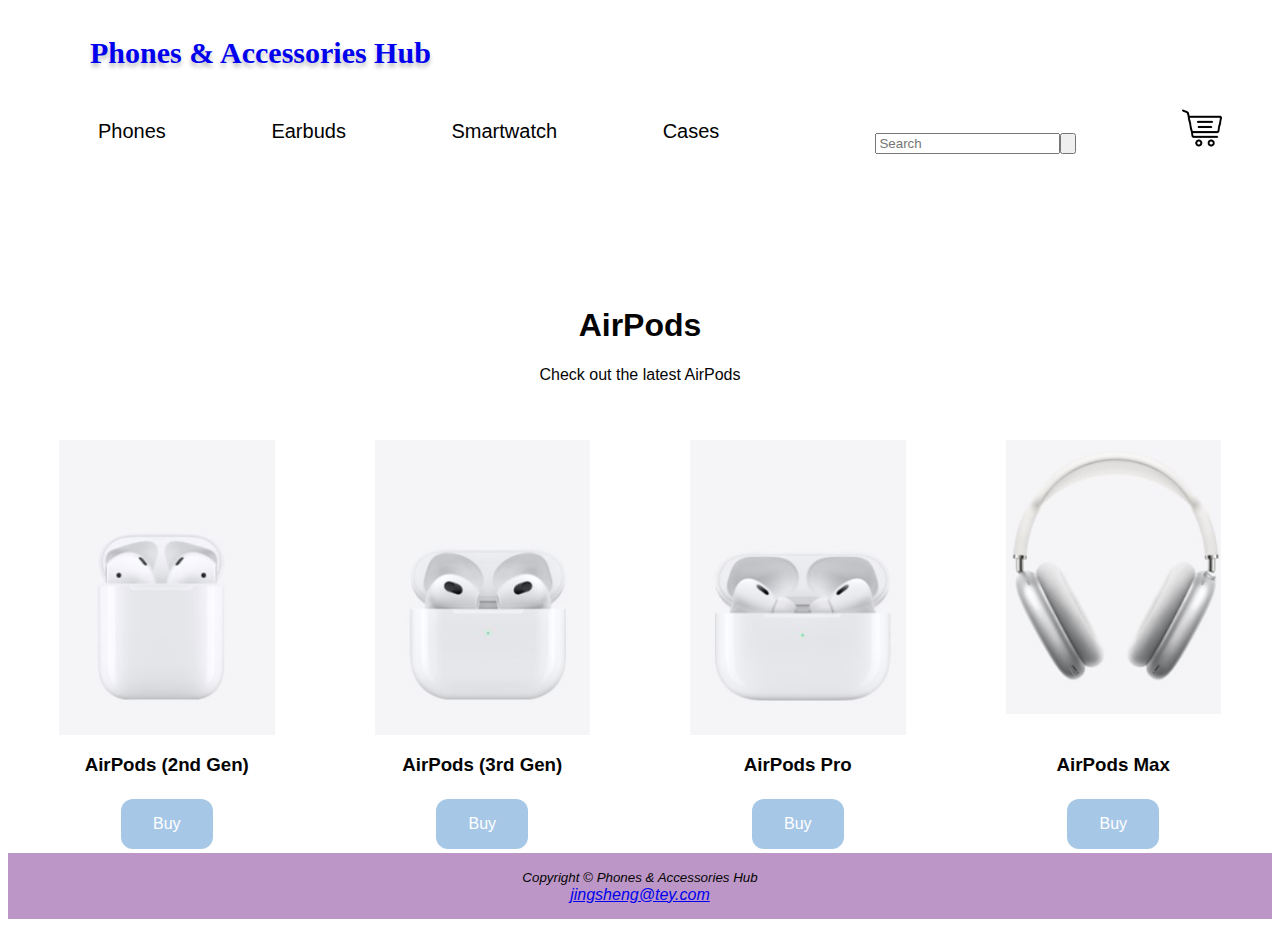
==== airpod.html @ 937c3b01 "Add files via upload" ====
<!doctype html>
<html lang="en">
<head>
  <title>Airpods</title>
  <meta charset = "uft-8">
  <link href="./CSS/styles.css" rel="stylesheet" >
</head>
<body>
</style>

<body>
	<header>
		<h2><a href="index.html" style="text-decoration:none">Phones & Accessories Hub</a></h2>
	</header>
	<nav>
		<div class="navbar">
			<ul>
				<li><a href="phone.html">Phones</a></li>
				<li><a href="airpod.html">Earbuds</a></li>
				<li><a href="smartwatch.html">Smartwatch</a></li>
				<li><a href="cases.html">Cases</a></li>
			</ul>
			<ul>
				<li><input type="search" placeholder="Search"><button type="submit"><i class="searchbutton"></i></button></li>
				<li><a href="cart.html"><img src="./Image/cart.png" class="cart"></a></li>
			</ul>
		</div>
	</nav>
<div class="header">
  <h1>AirPods</h1>
  <p>Check out the latest AirPods</p>
</div>

<!-- Photo Grid -->
<div class="row"> 
  <div class="column">
    <img src="./Image/airpods(2).jpg" style="width:100%">

	</div>


  <div class="column">
    <img src="./Image/airpods(3).jpg" style="width:100%">

	</div>
	

  <div class="column">
    <img src="./Image/airpodspro.jpg" style="width:100%">

	</div>

 
  <div class="column">
    <img src="./Image/airpodsmax.jpg" style="width:100%">
	</div>
 

</div>

<!-- buttons and text -->
<div class="row"> 
  <div class="column">
  	<h3>AirPods (2nd Gen)</h3>
	<button class="btn">Buy</button>
	</div>
  
   <div class="column">
	<h3>AirPods (3rd Gen)</h3>
	<button class="btn">Buy</button>
	</div>
   <div class="column">
	<h3>AirPods Pro</h3>
	<button class="btn">Buy</button>

	</div>
  <div class="column">
  	<h3>AirPods Max</h3>
	<button class="btn">Buy</button>
	</div>
</div>	
  
<footer>
  <small><i>Copyright &copy; Phones & Accessories Hub</i></small>
<br><i><a href="mailto:jingsheng@tey.com">jingsheng@tey.com</a></i>
</footer>
</body>
</html>
---- CSS/styles.css ----
* {
    box-sizing: border-box;
  }
  
  .header {
    text-align: center;
    padding: 32px;
  }
  
  .row {
    display: -ms-flexbox; /* IE10 */
    display: flex;
    -ms-flex-wrap: wrap; /* IE10 */
    flex-wrap: wrap;
    padding: 0 1px;
  }
  
  /* Create four equal columns that sits next to each other */
  .column {
    -ms-flex: 25%; /* IE10 */
    flex: 25%;
    max-width: 25%;
    padding: 0 50px;
    text-align: center;
  }
  
  .column img {
    margin-top: 8px;
    vertical-align: middle;
    width: 100%;
  }
  
  /* Responsive layout - makes a two column-layout instead of four columns */
  @media screen and (max-width: 800px) {
    .column {
      -ms-flex: 50%;
      flex: 50%;
      max-width: 50%;
    }
  }
  
  /* Responsive layout - makes the two columns stack on top of each other instead of next to each other */
  @media screen and (max-width: 600px) {
    .column {
      -ms-flex: 100%;
      flex: 100%;
      max-width: 100%;
    }
  }
  
  .btn {
    background-color: #A7C7E7;
    border: none;
    color: white;
    padding: 16px 32px;
    text-align: center;
    font-size: 16px;
    margin: 4px 2px;
    opacity: 1;
    transition: 0.3s;
    border-radius: 12px;
  }
  
  .btn:hover {opacity: 0.6}

  body {
    background-color: #ffffff;
    color: #040404;
}

header {
    position: absolute;
    width: 365px;
    height: 36px;
    left: 90px;
    top: 10px;
    font-family: 'Inter';
    font-style: normal;
    font-weight: 400;
    font-size: 20px;
    line-height: 36px;
    color: #000000;
    text-shadow: 0px 4px 4px rgba(0, 0, 0, 0.25);
}

.navbar {
    width: 100%;
    margin: auto;
    padding: 80px 0;
    display: inline-flex;
    align-items: center;
    justify-content: space-between;
    font-size: 20px;
}

.navbar ul li {
    list-style: none;
    display: inline-flex;
    margin: 0 50px;
}

.navbar ul li a {
    text-decoration: none;
    color: black;
}

.cart {
    width: 40px;
    cursor: pointer;
}

footer {
    background-color: #bc96c6;
    text-align: center;
    padding: 15px 0;
}

body {
    font-family: Arial;
  }
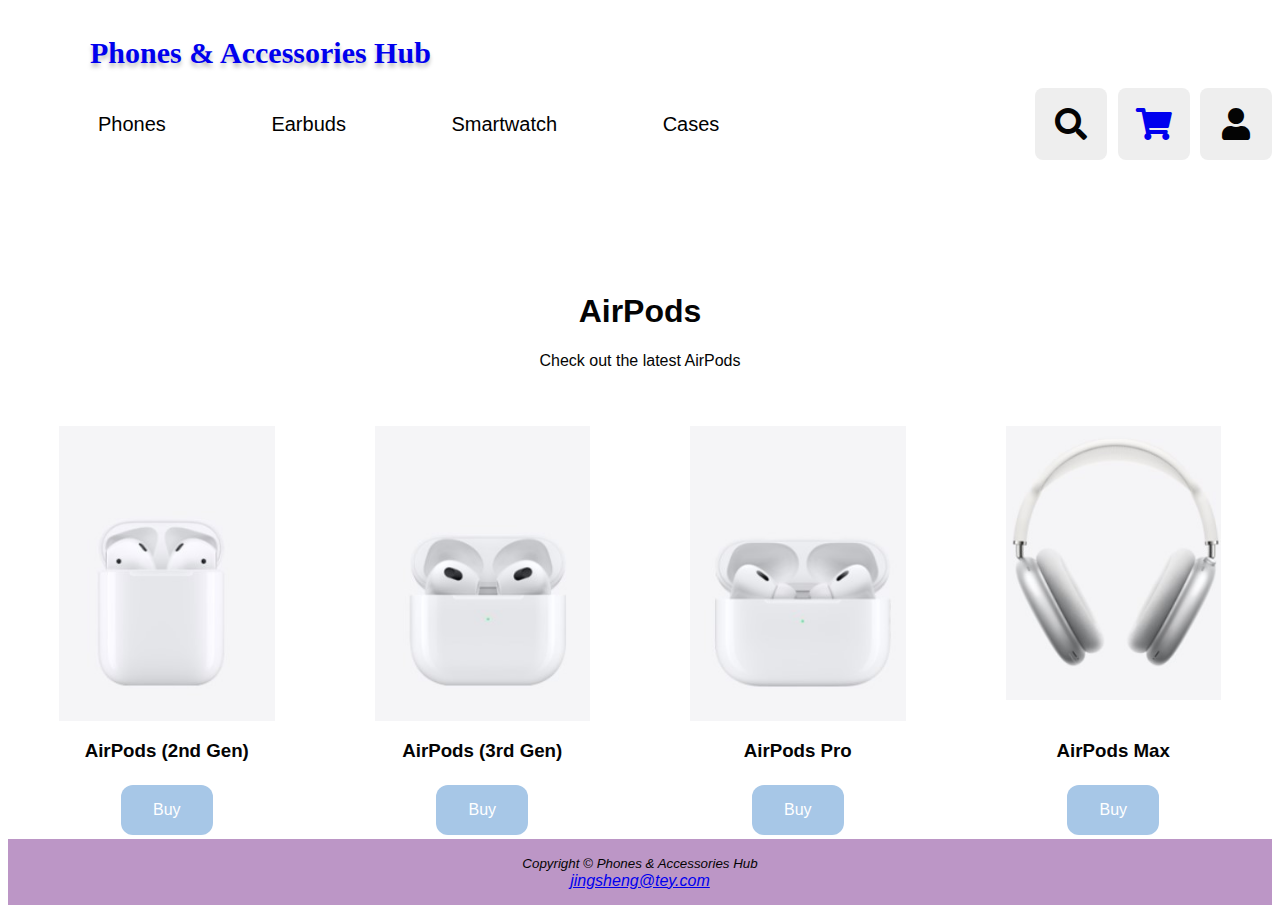
==== commit 28494e1d: "Update on nav bar" ====
--- a/airpod.html
+++ b/airpod.html
@@ -4,6 +4,7 @@
   <title>Airpods</title>
   <meta charset = "uft-8">
   <link href="./CSS/styles.css" rel="stylesheet" >
+  <link rel="stylesheet" href="https://cdnjs.cloudflare.com/ajax/libs/font-awesome/5.15.4/css/all.min.css">
 </head>
 <body>
 </style>
@@ -20,10 +21,11 @@
 				<li><a href="smartwatch.html">Smartwatch</a></li>
 				<li><a href="cases.html">Cases</a></li>
 			</ul>
-			<ul>
-				<li><input type="search" placeholder="Search"><button type="submit"><i class="searchbutton"></i></button></li>
-				<li><a href="cart.html"><img src="./Image/cart.png" class="cart"></a></li>
-			</ul>
+			<div class="icon">
+				<div class="fas fa-search" id="search-btn"></div>
+				<a href="cart.html"><div class="fas fa-shopping-cart" id="cart-btn"></div></a>
+				<div class="fas fa-user" id="login-btn"></div>
+			</div>
 		</div>
 	</nav>
 <div class="header">
--- a/CSS/styles.css
+++ b/CSS/styles.css
@@ -104,6 +104,20 @@
     color: black;
 }
 
+.icon div {
+  height: 4.5rem;
+  width: 4.5rem;
+  line-height: 4.5rem;
+  border-radius: .5rem;
+  background: #eee;
+  color:var(--black);
+  font-size: 2rem;
+  margin-left: .3rem;
+  cursor: pointer;
+  text-align: center;
+
+}
+
 .cart {
     width: 40px;
     cursor: pointer;
@@ -118,3 +132,17 @@
 body {
     font-family: Arial;
   }
+
+  .icon div {
+    height: 4.5rem;
+    width: 4.5rem;
+    line-height: 4.5rem;
+    border-radius: .5rem;
+    background: #eee;
+    color:var(--black);
+    font-size: 2rem;
+    margin-left: .3rem;
+    cursor: pointer;
+    text-align: center;
+
+}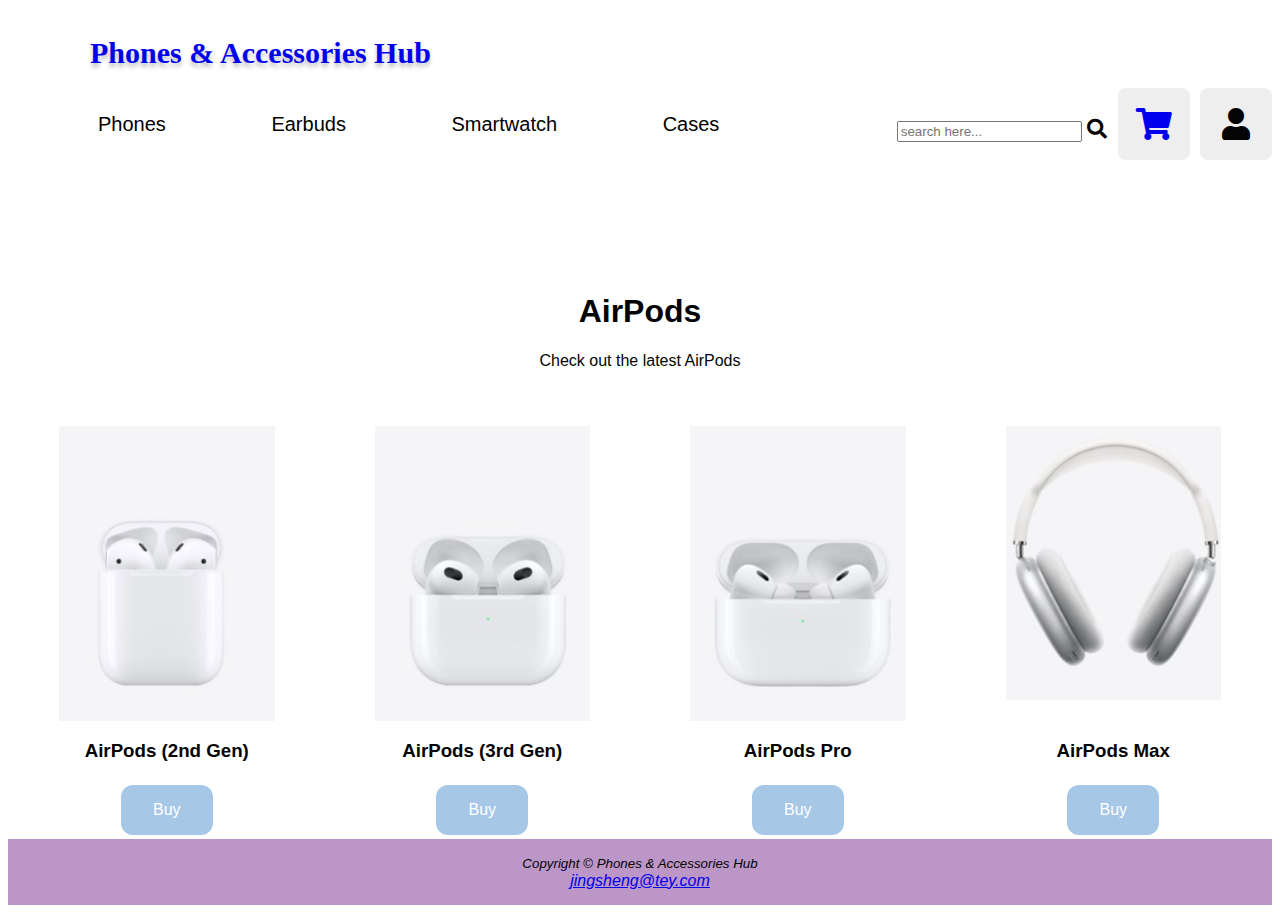
==== commit 8626bdd8: "Nav bar update" ====
--- a/airpod.html
+++ b/airpod.html
@@ -22,7 +22,8 @@
 				<li><a href="cases.html">Cases</a></li>
 			</ul>
 			<div class="icon">
-				<div class="fas fa-search" id="search-btn"></div>
+				<input type="search" class="search-form" id="search-box" placeholder="search here...">
+				<label for="search-box" class="fas fa-search"></label>
 				<a href="cart.html"><div class="fas fa-shopping-cart" id="cart-btn"></div></a>
 				<div class="fas fa-user" id="login-btn"></div>
 			</div>
